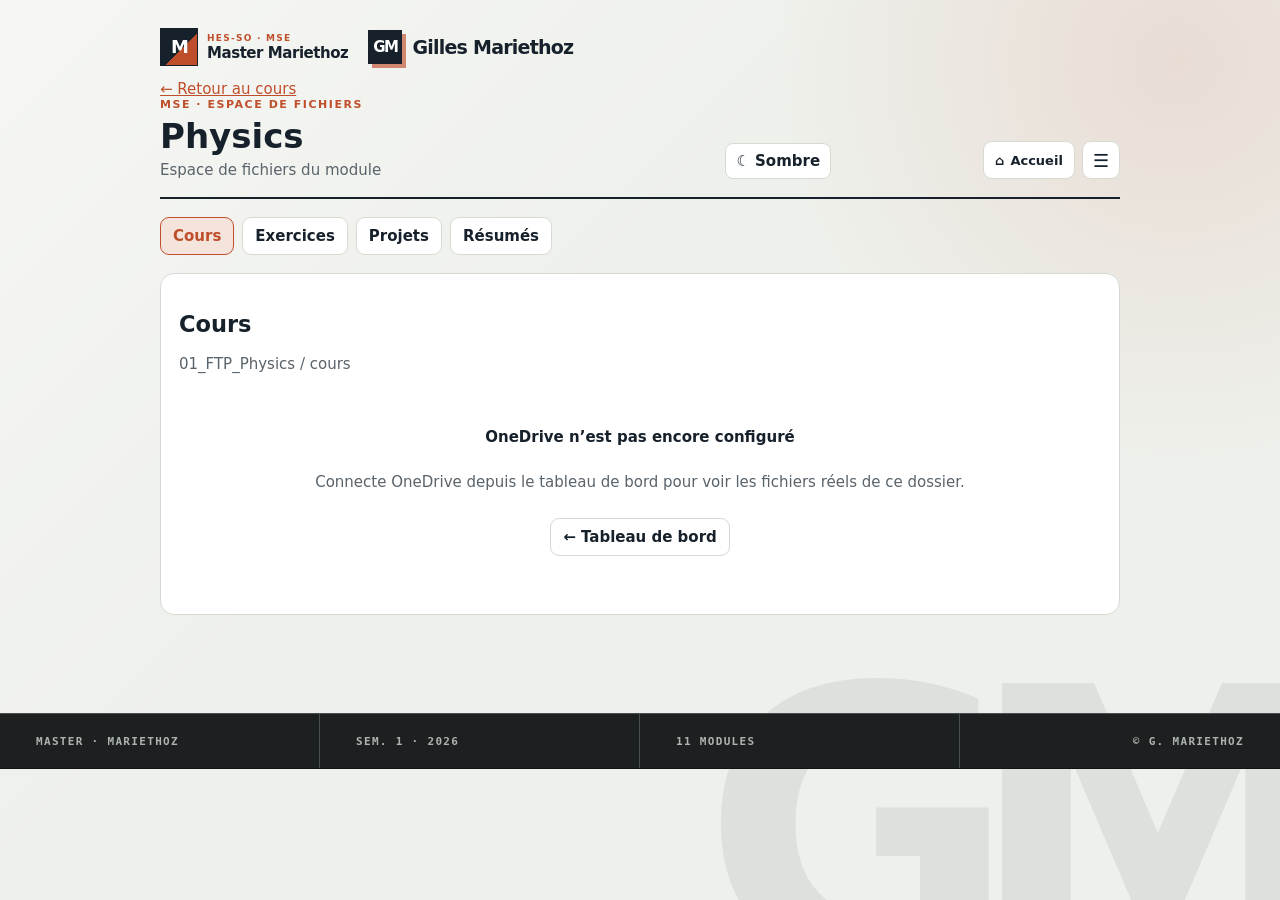
==== workspace.html @ 12466a20 "Aligne le site en ligne sur l'application locale complète Ajoute planning, notes, espace de fichiers" ====
<!doctype html><html lang="fr"><meta charset="utf-8"><meta name="viewport" content="width=device-width,initial-scale=1"><meta name="theme-color" content="#17212b"><link rel="manifest" href="manifest.json"><link rel="icon" href="icon.svg" type="image/svg+xml"><title>Fichiers · MSE</title><style>
:root{--bg:#eef0eb;--card:#fff;--ink:#17212b;--muted:#59636b;--line:#d5dad3;--a:#bf4f2b;--soft:#f5e4dc}html[data-theme=dark]{--bg:#151b18;--card:#202722;--ink:#e7ece5;--muted:#aeb8ad;--line:#3a463d;--a:#ec875f;--soft:#482f26}*{box-sizing:border-box}body{margin:0;background:var(--bg);color:var(--ink);font:15px system-ui}.w{max-width:1000px;margin:auto;padding:28px 20px 70px}header{display:flex;justify-content:space-between;align-items:end;gap:12px;flex-wrap:wrap;border-bottom:2px solid var(--ink);padding-bottom:18px}a{color:var(--a)}.ey{font-size:11px;color:var(--a);font-weight:800;letter-spacing:.14em}h1{font-size:34px;margin:5px 0}.muted{color:var(--muted)}button{font:inherit;font-weight:700;padding:8px 10px;border:1px solid var(--line);border-radius:8px;background:var(--card);color:var(--ink);cursor:pointer}.tabs{display:flex;gap:8px;flex-wrap:wrap;margin:18px 0}.tab{padding:9px 12px;border:1px solid var(--line);border-radius:9px;background:var(--card);text-decoration:none;color:var(--ink);font-weight:700}.tab.active{background:var(--soft);border-color:var(--a);color:var(--a)}.panel{background:var(--card);border:1px solid var(--line);border-radius:14px;padding:18px}.drop{display:grid;place-items:center;min-height:135px;margin:16px 0;border:2px dashed var(--line);border-radius:12px;text-align:center;padding:20px}.drop.over{border-color:var(--a);background:var(--soft)}.drop b{display:block;font-size:16px}.drop small{display:block;margin:6px 0 10px}.file{display:flex;align-items:center;gap:12px;border-top:1px solid var(--line);padding:13px 2px}.icon{display:grid;place-items:center;width:36px;height:36px;border-radius:8px;background:var(--soft);color:var(--a);font-size:11px}.file a{flex:1;min-width:0;color:var(--ink);font-weight:700;text-decoration:none;overflow:hidden;text-overflow:ellipsis}.file a:hover{color:var(--a)}.file small{display:block;color:var(--muted);font-weight:400;margin-top:2px}.remove{border:0;background:none;color:var(--a);font-size:18px}.empty{padding:20px;border:1px dashed var(--line);border-radius:10px;color:var(--muted)}.notice{font-size:12px;color:var(--muted)}.connect-box{display:grid;place-items:center;gap:12px;padding:40px 20px;text-align:center}.connect-box button{background:var(--a);border-color:var(--a);color:#fff;padding:10px 16px}
</style><body><main class="w"><header><div><a id="back">← Retour au cours</a><div class="ey">MSE · ESPACE DE FICHIERS</div><h1 id="title"></h1><div class="muted" id="sub"></div></div><button id="theme">☾ Sombre</button></header><nav id="tabs" class="tabs"></nav><section class="panel"><h2 id="sectionTitle"></h2><p id="path" class="muted"></p><div id="connectBox" class="connect-box" hidden><b>OneDrive n’est pas connecté</b><p class="muted">Connecte OneDrive depuis le tableau de bord pour voir les fichiers réels de ce dossier.</p><a class="tab" href="index.html">← Tableau de bord</a></div><div id="workArea"><div id="drop" class="drop"><div><b>Dépose tes fichiers ici</b><small>Ils sont envoyés directement dans ton dossier OneDrive.</small><button id="choose">Choisir des fichiers</button><input id="picker" type="file" multiple hidden></div></div><p id="status" class="notice"></p><div id="files"></div><p class="notice">Les fichiers affichés viennent de ton vrai dossier OneDrive.</p></div></section></main><script src="https://alcdn.msauth.net/browser/2.38.2/js/msal-browser.min.js"></script><script src="config.local.js"></script><script src="onedrive.js"></script><script>
document.head.insertAdjacentHTML('beforeend','<style>.file .file-link{flex:1;min-width:0;border:0;background:none;padding:0;text-align:left;color:var(--ink);overflow:hidden;text-overflow:ellipsis}.file .file-link:hover{color:var(--a)}</style>');
const modules=[['01_FTP_Physics','Physics'],['02_MA_HYBRD','HYBRD'],['03_FTP_ModSim','ModSim'],['04_FTP_Multiphy','Multiphy'],['05_CM_QRM-A','QRM'],['06_FTP_OrdDiff-A','OrdDiff'],['07_TSM_FMechHeat','FMechHeat'],['08_TSM_CSM-A','CSM'],['09_CM_AdvProjMgmt','Adv. Project Mgmt'],['10_FTP_CompAlg','CompAlg'],['11_MA_CFD','CFD']];
const sections=[['cours','Cours'],['exercices','Exercices'],['projets','Projets'],['resumes','Résumés']];
const statusEl=document.getElementById('status');
const q=new URLSearchParams(location.search),raw=Number(q.get('m')),i=Number.isInteger(raw)&&raw>=0&&raw<modules.length?raw:0,section=sections.some(([id])=>id===q.get('s'))?q.get('s'):'cours',module=modules[i],sectionInfo=sections.find(([id])=>id===section);
title.textContent=module[1];sub.textContent='Espace de fichiers du module';sectionTitle.textContent=sectionInfo[1];path.textContent=`${module[0]} / ${section}`;back.href=`index.html?cours=${i}`;tabs.innerHTML=sections.map(([id,label])=>`<a class="tab ${id===section?'active':''}" href="workspace.html?m=${i}&s=${id}">${label}</a>`).join('');
const formatSize=bytes=>bytes<1024*1024?`${Math.round(bytes/1024)} Ko`:`${(bytes/1024/1024).toFixed(1)} Mo`;
const nativeApp=name=>({ppt:'PowerPoint',pptx:'PowerPoint',doc:'Word',docx:'Word',xls:'Excel',xlsx:'Excel',xlsm:'Excel',csv:'Excel',py:'VS Code',ipt:'Inventor',iam:'Inventor',idw:'Inventor',ipn:'Inventor'})[name.split('.').pop().toLowerCase()];
const escapeHtml=value=>value.replace(/[&<>"']/g,char=>({'&':'&amp;','<':'&lt;','>':'&gt;','"':'&quot;',"'":'&#39;'}[char]));
async function openInOneDrive(name){statusEl.textContent='Ouverture dans OneDrive…';try{await MSEOneDrive.openItem(i,section,name);statusEl.textContent='Fichier ouvert dans un nouvel onglet OneDrive.'}catch{statusEl.textContent='Impossible d’ouvrir ce fichier dans OneDrive.'}}
async function render(){try{const list=(await MSEOneDrive.listChildren(i,section)).sort((a,b)=>`${nativeApp(a.name)||'Autres'}-${a.name}`.localeCompare(`${nativeApp(b.name)||'Autres'}-${b.name}`));files.innerHTML=list.length?list.map(file=>{const name=encodeURIComponent(file.name),app=nativeApp(file.name),label=escapeHtml(file.name),detail=`${formatSize(file.size)} · ${app?`Ouvrir dans ${app} (OneDrive)`:'Ouvrir dans OneDrive'}`,open=MSEOneDrive.previewable(file.name)?`<a href="document.html?fs=1&m=${i}&s=${section}&n=${name}">${label}<small>${formatSize(file.size)} · aperçu et annotations</small></a>`:`<button class="file-link" data-open="${name}">${label}<small>${detail}</small></button>`;return `<div class="file"><span class="icon">${escapeHtml(file.name.split('.').pop().toUpperCase())}</span>${open}<button class="remove" data-name="${name}">×</button></div>`}).join(''):'<p class="empty">Aucun fichier dans ce dossier.</p>';document.querySelectorAll('[data-name]').forEach(button=>button.onclick=async()=>{const name=decodeURIComponent(button.dataset.name);if(!confirm(`Envoyer « ${name} » dans la Corbeille OneDrive ?`))return;try{await MSEOneDrive.deleteItem(i,section,name);statusEl.textContent=`« ${name} » est dans la Corbeille OneDrive.`;render()}catch{statusEl.textContent='Impossible d’envoyer ce fichier dans la Corbeille OneDrive.'}});document.querySelectorAll('[data-open]').forEach(button=>button.onclick=()=>openInOneDrive(decodeURIComponent(button.dataset.open)))}catch{statusEl.textContent='Impossible de charger les fichiers OneDrive. Réessaie de te connecter.';files.innerHTML=''}}
async function upload(list){for(const file of [...list]){try{await MSEOneDrive.putFileBytes(i,section,file.name,await file.arrayBuffer(),file.type,false)}catch(error){if(error.code==='exists'){if(!confirm(`« ${file.name} » existe déjà. Le remplacer ?`))continue;try{await MSEOneDrive.putFileBytes(i,section,file.name,await file.arrayBuffer(),file.type,true)}catch{statusEl.textContent='Copie impossible vers OneDrive.';continue}}else{statusEl.textContent='Copie impossible vers OneDrive.';continue}}}statusEl.textContent='Fichier(s) envoyé(s) dans OneDrive.';render()}
choose.onclick=()=>picker.click();picker.onchange=()=>{upload(picker.files);picker.value=''};['dragenter','dragover'].forEach(event=>drop.addEventListener(event,e=>{e.preventDefault();drop.classList.add('over')}));['dragleave','drop'].forEach(event=>drop.addEventListener(event,e=>{e.preventDefault();drop.classList.remove('over')}));drop.addEventListener('drop',event=>upload(event.dataTransfer.files));function paint(){const mode=localStorage.getItem('mse.theme')==='dark'?'dark':'light';document.documentElement.dataset.theme=mode;theme.textContent=mode==='light'?'☾ Sombre':'☀︎ Clair'}theme.onclick=()=>{localStorage.setItem('mse.theme',localStorage.getItem('mse.theme')==='dark'?'light':'dark');paint()};paint();
if(!MSEOneDrive.configured()||!MSEOneDrive.isConnected()){connectBox.hidden=false;workArea.hidden=true;connectBox.querySelector('b').textContent=MSEOneDrive.configured()?'OneDrive n’est pas connecté':'OneDrive n’est pas encore configuré';}else render();
</script><script src="branding.js"></script></body></html>
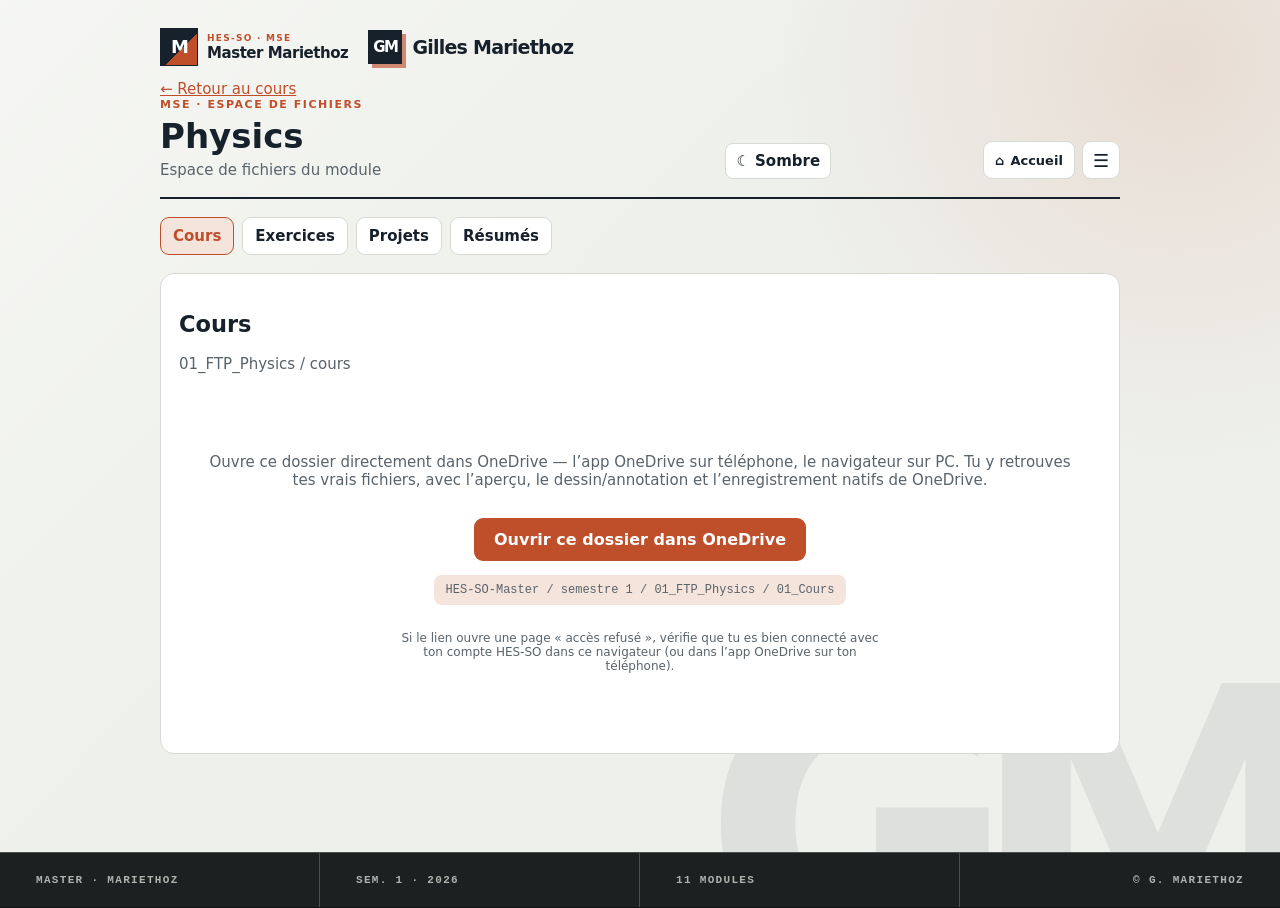
==== commit fdeeb925: "Remplace la connexion Microsoft Graph par des liens OneDrive directs L'inscription d'application Azu" ====
--- a/workspace.html
+++ b/workspace.html
@@ -1,18 +1,10 @@
 <!doctype html><html lang="fr"><meta charset="utf-8"><meta name="viewport" content="width=device-width,initial-scale=1"><meta name="theme-color" content="#17212b"><link rel="manifest" href="manifest.json"><link rel="icon" href="icon.svg" type="image/svg+xml"><title>Fichiers · MSE</title><style>
-:root{--bg:#eef0eb;--card:#fff;--ink:#17212b;--muted:#59636b;--line:#d5dad3;--a:#bf4f2b;--soft:#f5e4dc}html[data-theme=dark]{--bg:#151b18;--card:#202722;--ink:#e7ece5;--muted:#aeb8ad;--line:#3a463d;--a:#ec875f;--soft:#482f26}*{box-sizing:border-box}body{margin:0;background:var(--bg);color:var(--ink);font:15px system-ui}.w{max-width:1000px;margin:auto;padding:28px 20px 70px}header{display:flex;justify-content:space-between;align-items:end;gap:12px;flex-wrap:wrap;border-bottom:2px solid var(--ink);padding-bottom:18px}a{color:var(--a)}.ey{font-size:11px;color:var(--a);font-weight:800;letter-spacing:.14em}h1{font-size:34px;margin:5px 0}.muted{color:var(--muted)}button{font:inherit;font-weight:700;padding:8px 10px;border:1px solid var(--line);border-radius:8px;background:var(--card);color:var(--ink);cursor:pointer}.tabs{display:flex;gap:8px;flex-wrap:wrap;margin:18px 0}.tab{padding:9px 12px;border:1px solid var(--line);border-radius:9px;background:var(--card);text-decoration:none;color:var(--ink);font-weight:700}.tab.active{background:var(--soft);border-color:var(--a);color:var(--a)}.panel{background:var(--card);border:1px solid var(--line);border-radius:14px;padding:18px}.drop{display:grid;place-items:center;min-height:135px;margin:16px 0;border:2px dashed var(--line);border-radius:12px;text-align:center;padding:20px}.drop.over{border-color:var(--a);background:var(--soft)}.drop b{display:block;font-size:16px}.drop small{display:block;margin:6px 0 10px}.file{display:flex;align-items:center;gap:12px;border-top:1px solid var(--line);padding:13px 2px}.icon{display:grid;place-items:center;width:36px;height:36px;border-radius:8px;background:var(--soft);color:var(--a);font-size:11px}.file a{flex:1;min-width:0;color:var(--ink);font-weight:700;text-decoration:none;overflow:hidden;text-overflow:ellipsis}.file a:hover{color:var(--a)}.file small{display:block;color:var(--muted);font-weight:400;margin-top:2px}.remove{border:0;background:none;color:var(--a);font-size:18px}.empty{padding:20px;border:1px dashed var(--line);border-radius:10px;color:var(--muted)}.notice{font-size:12px;color:var(--muted)}.connect-box{display:grid;place-items:center;gap:12px;padding:40px 20px;text-align:center}.connect-box button{background:var(--a);border-color:var(--a);color:#fff;padding:10px 16px}
-</style><body><main class="w"><header><div><a id="back">← Retour au cours</a><div class="ey">MSE · ESPACE DE FICHIERS</div><h1 id="title"></h1><div class="muted" id="sub"></div></div><button id="theme">☾ Sombre</button></header><nav id="tabs" class="tabs"></nav><section class="panel"><h2 id="sectionTitle"></h2><p id="path" class="muted"></p><div id="connectBox" class="connect-box" hidden><b>OneDrive n’est pas connecté</b><p class="muted">Connecte OneDrive depuis le tableau de bord pour voir les fichiers réels de ce dossier.</p><a class="tab" href="index.html">← Tableau de bord</a></div><div id="workArea"><div id="drop" class="drop"><div><b>Dépose tes fichiers ici</b><small>Ils sont envoyés directement dans ton dossier OneDrive.</small><button id="choose">Choisir des fichiers</button><input id="picker" type="file" multiple hidden></div></div><p id="status" class="notice"></p><div id="files"></div><p class="notice">Les fichiers affichés viennent de ton vrai dossier OneDrive.</p></div></section></main><script src="https://alcdn.msauth.net/browser/2.38.2/js/msal-browser.min.js"></script><script src="config.local.js"></script><script src="onedrive.js"></script><script>
-document.head.insertAdjacentHTML('beforeend','<style>.file .file-link{flex:1;min-width:0;border:0;background:none;padding:0;text-align:left;color:var(--ink);overflow:hidden;text-overflow:ellipsis}.file .file-link:hover{color:var(--a)}</style>');
-const modules=[['01_FTP_Physics','Physics'],['02_MA_HYBRD','HYBRD'],['03_FTP_ModSim','ModSim'],['04_FTP_Multiphy','Multiphy'],['05_CM_QRM-A','QRM'],['06_FTP_OrdDiff-A','OrdDiff'],['07_TSM_FMechHeat','FMechHeat'],['08_TSM_CSM-A','CSM'],['09_CM_AdvProjMgmt','Adv. Project Mgmt'],['10_FTP_CompAlg','CompAlg'],['11_MA_CFD','CFD']];
+:root{--bg:#eef0eb;--card:#fff;--ink:#17212b;--muted:#59636b;--line:#d5dad3;--a:#bf4f2b;--soft:#f5e4dc}html[data-theme=dark]{--bg:#151b18;--card:#202722;--ink:#e7ece5;--muted:#aeb8ad;--line:#3a463d;--a:#ec875f;--soft:#482f26}*{box-sizing:border-box}body{margin:0;background:var(--bg);color:var(--ink);font:15px system-ui}.w{max-width:1000px;margin:auto;padding:28px 20px 70px}header{display:flex;justify-content:space-between;align-items:end;gap:12px;flex-wrap:wrap;border-bottom:2px solid var(--ink);padding-bottom:18px}a{color:var(--a)}.ey{font-size:11px;color:var(--a);font-weight:800;letter-spacing:.14em}h1{font-size:34px;margin:5px 0}.muted{color:var(--muted)}button{font:inherit;font-weight:700;padding:8px 10px;border:1px solid var(--line);border-radius:8px;background:var(--card);color:var(--ink);cursor:pointer}.tabs{display:flex;gap:8px;flex-wrap:wrap;margin:18px 0}.tab{padding:9px 12px;border:1px solid var(--line);border-radius:9px;background:var(--card);text-decoration:none;color:var(--ink);font-weight:700}.tab.active{background:var(--soft);border-color:var(--a);color:var(--a)}.panel{background:var(--card);border:1px solid var(--line);border-radius:14px;padding:18px}.open-box{display:grid;place-items:center;gap:14px;padding:50px 20px;text-align:center}.open-box a.btn{background:var(--a);border-color:var(--a);color:#fff;padding:12px 20px;font-size:16px;text-decoration:none;border-radius:9px;font-weight:800}.open-box .path{font-family:ui-monospace,"Cascadia Code",monospace;font-size:12px;color:var(--muted);background:var(--soft);padding:8px 12px;border-radius:8px;word-break:break-all}.notice{font-size:12px;color:var(--muted);text-align:center;max-width:480px}
+</style><body><main class="w"><header><div><a id="back">← Retour au cours</a><div class="ey">MSE · ESPACE DE FICHIERS</div><h1 id="title"></h1><div class="muted" id="sub"></div></div><button id="theme">☾ Sombre</button></header><nav id="tabs" class="tabs"></nav><section class="panel"><h2 id="sectionTitle"></h2><p id="path" class="muted"></p><div class="open-box"><p class="muted">Ouvre ce dossier directement dans OneDrive — l’app OneDrive sur téléphone, le navigateur sur PC. Tu y retrouves tes vrais fichiers, avec l’aperçu, le dessin/annotation et l’enregistrement natifs de OneDrive.</p><a class="btn" id="openFolder" href="#" target="_blank" rel="noopener">Ouvrir ce dossier dans OneDrive</a><code class="path" id="fullPath"></code><p class="notice">Si le lien ouvre une page « accès refusé », vérifie que tu es bien connecté avec ton compte HES-SO dans ce navigateur (ou dans l’app OneDrive sur ton téléphone).</p></div></section></main><script src="onedrive-links.js"></script><script>
+const modules=MSEOneDriveLinks.MODULES.map((slug,index)=>[slug,['Physics','HYBRD','ModSim','Multiphy','QRM','OrdDiff','FMechHeat','CSM','Adv. Project Mgmt','CompAlg','CFD'][index]]);
 const sections=[['cours','Cours'],['exercices','Exercices'],['projets','Projets'],['resumes','Résumés']];
-const statusEl=document.getElementById('status');
 const q=new URLSearchParams(location.search),raw=Number(q.get('m')),i=Number.isInteger(raw)&&raw>=0&&raw<modules.length?raw:0,section=sections.some(([id])=>id===q.get('s'))?q.get('s'):'cours',module=modules[i],sectionInfo=sections.find(([id])=>id===section);
 title.textContent=module[1];sub.textContent='Espace de fichiers du module';sectionTitle.textContent=sectionInfo[1];path.textContent=`${module[0]} / ${section}`;back.href=`index.html?cours=${i}`;tabs.innerHTML=sections.map(([id,label])=>`<a class="tab ${id===section?'active':''}" href="workspace.html?m=${i}&s=${id}">${label}</a>`).join('');
-const formatSize=bytes=>bytes<1024*1024?`${Math.round(bytes/1024)} Ko`:`${(bytes/1024/1024).toFixed(1)} Mo`;
-const nativeApp=name=>({ppt:'PowerPoint',pptx:'PowerPoint',doc:'Word',docx:'Word',xls:'Excel',xlsx:'Excel',xlsm:'Excel',csv:'Excel',py:'VS Code',ipt:'Inventor',iam:'Inventor',idw:'Inventor',ipn:'Inventor'})[name.split('.').pop().toLowerCase()];
-const escapeHtml=value=>value.replace(/[&<>"']/g,char=>({'&':'&amp;','<':'&lt;','>':'&gt;','"':'&quot;',"'":'&#39;'}[char]));
-async function openInOneDrive(name){statusEl.textContent='Ouverture dans OneDrive…';try{await MSEOneDrive.openItem(i,section,name);statusEl.textContent='Fichier ouvert dans un nouvel onglet OneDrive.'}catch{statusEl.textContent='Impossible d’ouvrir ce fichier dans OneDrive.'}}
-async function render(){try{const list=(await MSEOneDrive.listChildren(i,section)).sort((a,b)=>`${nativeApp(a.name)||'Autres'}-${a.name}`.localeCompare(`${nativeApp(b.name)||'Autres'}-${b.name}`));files.innerHTML=list.length?list.map(file=>{const name=encodeURIComponent(file.name),app=nativeApp(file.name),label=escapeHtml(file.name),detail=`${formatSize(file.size)} · ${app?`Ouvrir dans ${app} (OneDrive)`:'Ouvrir dans OneDrive'}`,open=MSEOneDrive.previewable(file.name)?`<a href="document.html?fs=1&m=${i}&s=${section}&n=${name}">${label}<small>${formatSize(file.size)} · aperçu et annotations</small></a>`:`<button class="file-link" data-open="${name}">${label}<small>${detail}</small></button>`;return `<div class="file"><span class="icon">${escapeHtml(file.name.split('.').pop().toUpperCase())}</span>${open}<button class="remove" data-name="${name}">×</button></div>`}).join(''):'<p class="empty">Aucun fichier dans ce dossier.</p>';document.querySelectorAll('[data-name]').forEach(button=>button.onclick=async()=>{const name=decodeURIComponent(button.dataset.name);if(!confirm(`Envoyer « ${name} » dans la Corbeille OneDrive ?`))return;try{await MSEOneDrive.deleteItem(i,section,name);statusEl.textContent=`« ${name} » est dans la Corbeille OneDrive.`;render()}catch{statusEl.textContent='Impossible d’envoyer ce fichier dans la Corbeille OneDrive.'}});document.querySelectorAll('[data-open]').forEach(button=>button.onclick=()=>openInOneDrive(decodeURIComponent(button.dataset.open)))}catch{statusEl.textContent='Impossible de charger les fichiers OneDrive. Réessaie de te connecter.';files.innerHTML=''}}
-async function upload(list){for(const file of [...list]){try{await MSEOneDrive.putFileBytes(i,section,file.name,await file.arrayBuffer(),file.type,false)}catch(error){if(error.code==='exists'){if(!confirm(`« ${file.name} » existe déjà. Le remplacer ?`))continue;try{await MSEOneDrive.putFileBytes(i,section,file.name,await file.arrayBuffer(),file.type,true)}catch{statusEl.textContent='Copie impossible vers OneDrive.';continue}}else{statusEl.textContent='Copie impossible vers OneDrive.';continue}}}statusEl.textContent='Fichier(s) envoyé(s) dans OneDrive.';render()}
-choose.onclick=()=>picker.click();picker.onchange=()=>{upload(picker.files);picker.value=''};['dragenter','dragover'].forEach(event=>drop.addEventListener(event,e=>{e.preventDefault();drop.classList.add('over')}));['dragleave','drop'].forEach(event=>drop.addEventListener(event,e=>{e.preventDefault();drop.classList.remove('over')}));drop.addEventListener('drop',event=>upload(event.dataTransfer.files));function paint(){const mode=localStorage.getItem('mse.theme')==='dark'?'dark':'light';document.documentElement.dataset.theme=mode;theme.textContent=mode==='light'?'☾ Sombre':'☀︎ Clair'}theme.onclick=()=>{localStorage.setItem('mse.theme',localStorage.getItem('mse.theme')==='dark'?'light':'dark');paint()};paint();
-if(!MSEOneDrive.configured()||!MSEOneDrive.isConnected()){connectBox.hidden=false;workArea.hidden=true;connectBox.querySelector('b').textContent=MSEOneDrive.configured()?'OneDrive n’est pas connecté':'OneDrive n’est pas encore configuré';}else render();
+openFolder.href=MSEOneDriveLinks.folderUrl(i,section);fullPath.textContent=`HES-SO-Master / semestre 1 / ${module[0]} / ${MSEOneDriveLinks.SECTIONS[section]}`;
+function paint(){const mode=localStorage.getItem('mse.theme')==='dark'?'dark':'light';document.documentElement.dataset.theme=mode;theme.textContent=mode==='light'?'☾ Sombre':'☀︎ Clair'}theme.onclick=()=>{localStorage.setItem('mse.theme',localStorage.getItem('mse.theme')==='dark'?'light':'dark');paint()};paint();
 </script><script src="branding.js"></script></body></html>
